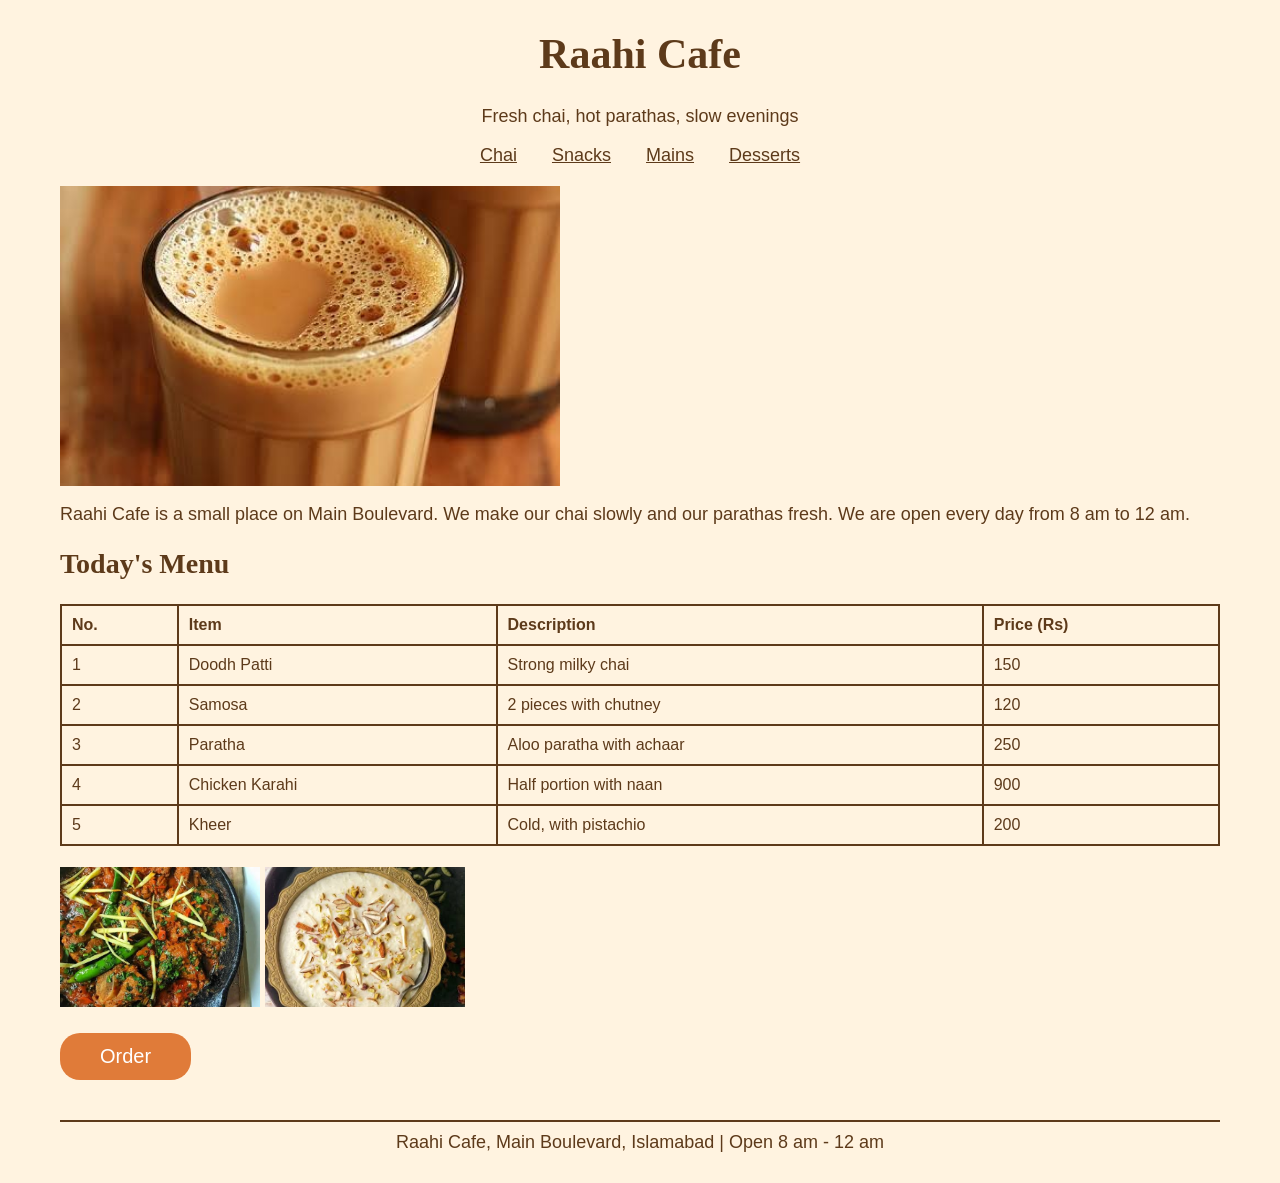
==== index.html @ 0ba6e937 "Add Lab 11 Page" ====
<!--
Name: Ayesha Ajaz
Roll Number: i263174
Section: D
-->

<html>
<head>
  <title>Cafe Menu</title>
  <link rel="stylesheet" href="style.css">
</head>

<body>

  <h1>Raahi Cafe</h1>
  <p class="tagline">Fresh chai, hot parathas, slow evenings</p>

  <div class="links">
    <a href="#">Chai</a>
    <a href="#">Snacks</a>
    <a href="#">Mains</a>
    <a href="#">Desserts</a>
  </div>

  <img class="big" src="images/chai.jpg" alt="chai">

  <p>Raahi Cafe is a small place on Main Boulevard. We make our chai slowly and our parathas fresh. We are open every day from 8 am to 12 am.</p>

  <h2>Today's Menu</h2>

  <table>
    <tr>
      <th>No.</th>
      <th>Item</th>
      <th>Description</th>
      <th>Price (Rs)</th>
    </tr>
    <tr>
      <td>1</td>
      <td>Doodh Patti</td>
      <td>Strong milky chai</td>
      <td>150</td>
    </tr>
    <tr>
      <td>2</td>
      <td>Samosa</td>
      <td>2 pieces with chutney</td>
      <td>120</td>
    </tr>
    <tr>
      <td>3</td>
      <td>Paratha</td>
      <td>Aloo paratha with achaar</td>
      <td>250</td>
    </tr>
    <tr>
      <td>4</td>
      <td>Chicken Karahi</td>
      <td>Half portion with naan</td>
      <td>900</td>
    </tr>
    <tr>
      <td>5</td>
      <td>Kheer</td>
      <td>Cold, with pistachio</td>
      <td>200</td>
    </tr>
  </table>

  <br>
  <img class="small" src="images/karahi.jpg" alt="karahi">
  <img class="small" src="images/kheer.jpg" alt="kheer">
  <br><br>

  <button onclick="orderNow()">Order</button>

  <p class="footer">Raahi Cafe, Main Boulevard, Islamabad | Open 8 am - 12 am</p>

  <script>
    function orderNow() {
      console.log("Order button was clicked");
      window.alert("Your order has been placed. Thank you!");
    }
  </script>

</body>
</html>
---- style.css ----
/* Ayesha Ajaz, i263174, Section D */

body {
  background-color: #FFF3E0;
  color: #5D3A1A;
  font-family: Arial;
  font-size: 18px;
  margin: 30px 60px;
}

h1 {
  font-family: Georgia;
  font-size: 42px;
  text-align: center;
}

h2 {
  font-family: Georgia;
  font-size: 28px;
}

.tagline {
  text-align: center;
}

.links {
  text-align: center;
  margin-bottom: 20px;
}

a {
  color: #5D3A1A;
  margin: 0 15px;
}

.big {
  width: 500px;
  height: 300px;
  object-fit: cover;
}

.small {
  width: 200px;
  height: 140px;
  object-fit: cover;
}

table {
  border-collapse: collapse;
  width: 100%;
}

th, td {
  border: 2px solid #5D3A1A;
  padding: 10px;
  text-align: left;
}

button {
  background-color: #E07B39;
  color: white;
  font-size: 20px;
  padding: 12px 40px;
  border: none;
  border-radius: 20px;
}

.footer {
  margin-top: 40px;
  border-top: 2px solid #5D3A1A;
  padding-top: 10px;
  text-align: center;
}
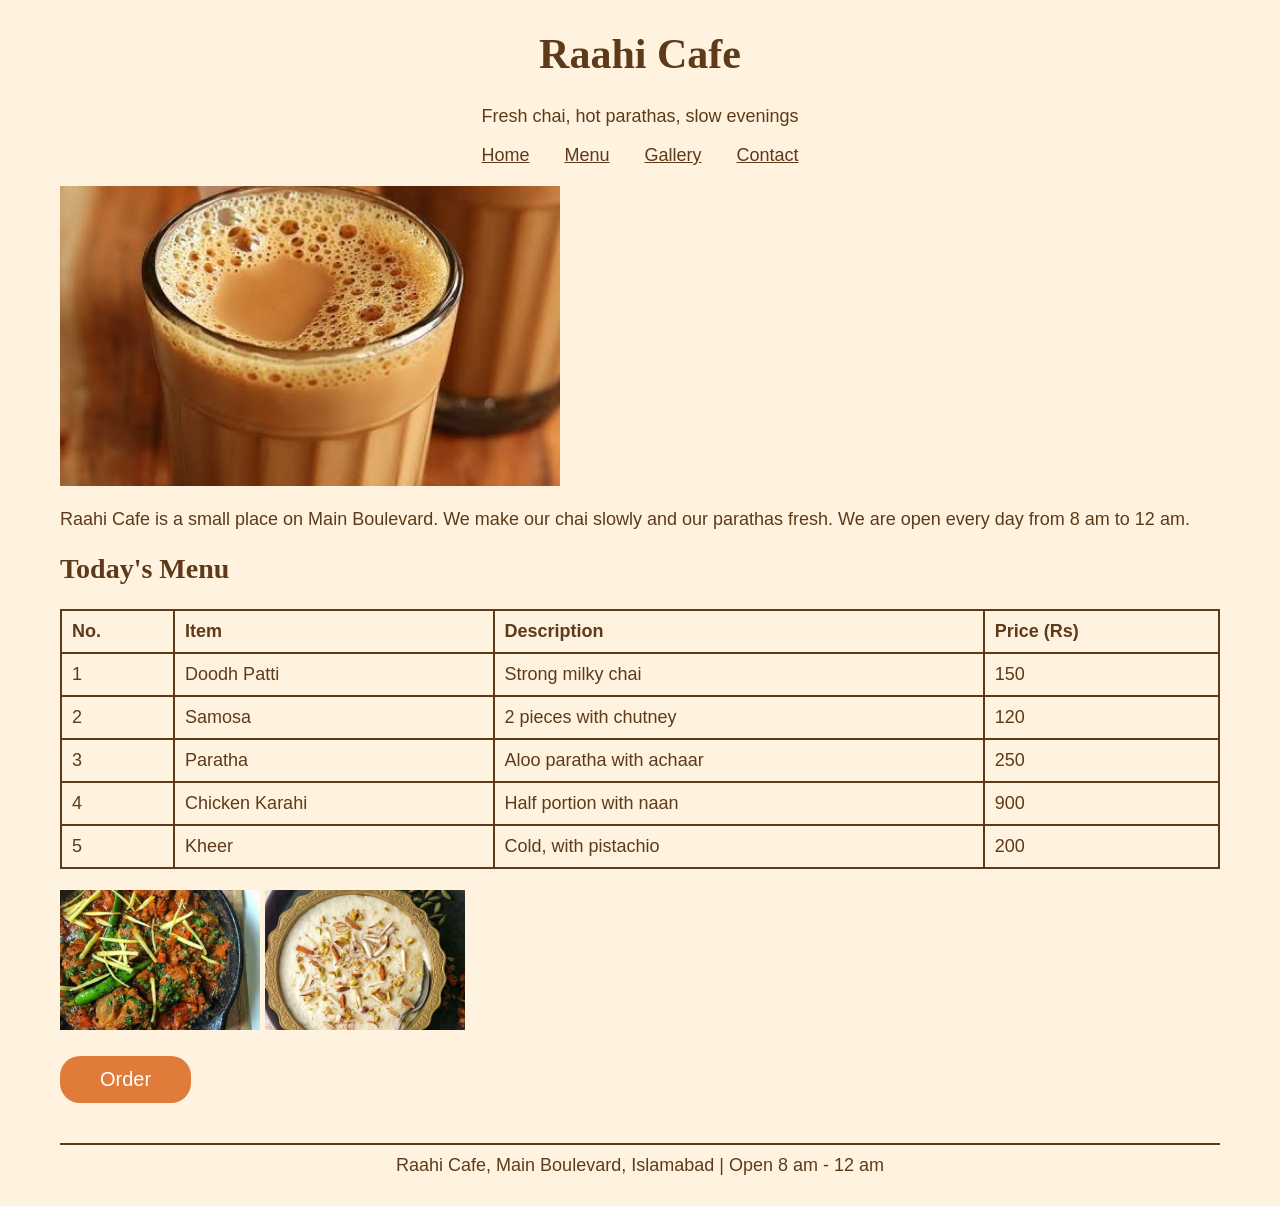
==== commit 69c1ecb7: "Update navigation bar on home page" ====
--- a/index.html
+++ b/index.html
@@ -4,6 +4,7 @@
 Section: D
 -->
 
+<!DOCTYPE html>
 <html>
 <head>
   <title>Cafe Menu</title>
@@ -16,10 +17,10 @@
   <p class="tagline">Fresh chai, hot parathas, slow evenings</p>
 
   <div class="links">
-    <a href="#">Chai</a>
-    <a href="#">Snacks</a>
-    <a href="#">Mains</a>
-    <a href="#">Desserts</a>
+    <a href="index.html">Home</a>
+    <a href="menu.html">Menu</a>
+    <a href="gallery.html">Gallery</a>
+    <a href="contact.html">Contact</a>
   </div>
 
   <img class="big" src="images/chai.jpg" alt="chai">
